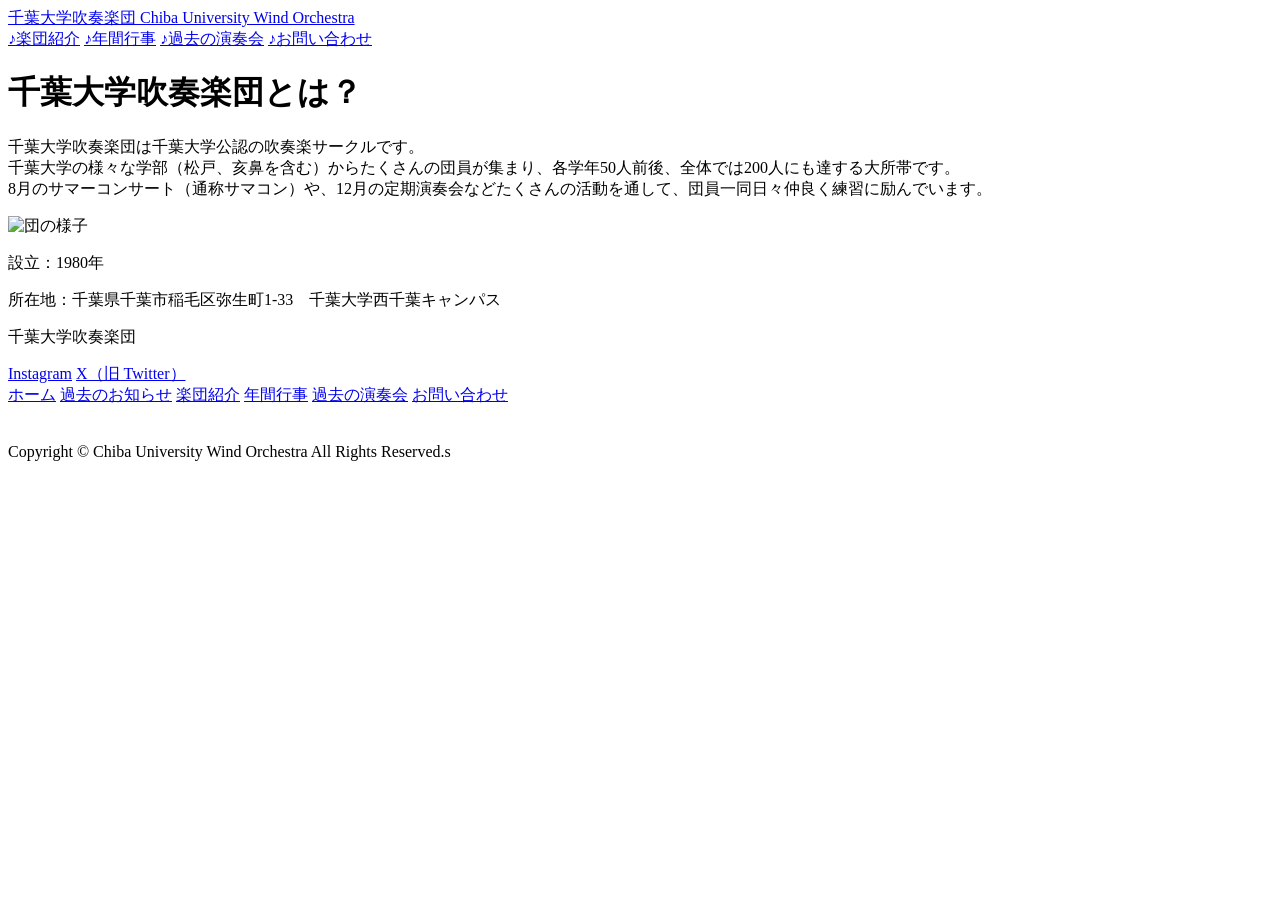
==== about.html @ d861ecf5 "Add files via upload" ====
<!DOCTYPE html>
<html lang="ja">
<head>
  <meta charset="UTF-8">
  <meta name="viewport" content="width=device-width, initial-scale=1.0">
  <title>千葉大学吹奏楽団とは — 千葉大学吹奏楽団</title>

  <link rel="preconnect" href="https://fonts.googleapis.com">
  <link rel="preconnect" href="https://fonts.gstatic.com" crossorigin>
  <link href="https://fonts.googleapis.com/css2?family=Noto+Sans+JP:wght@300;400;500;700&display=swap" rel="stylesheet">

  <link rel="stylesheet" href="https://cdnjs.cloudflare.com/ajax/libs/aos/2.3.4/aos.css">
  <link rel="stylesheet" href="style.css">
</head>
	
<!--ここからがメインのホームページの中身-->
<body>
	
	
<!--ヘッダーの部分（全ページ共通）-->
  <header class="site-nav">
    <div class="container">
      <a href="index.html" class="nav-logo">
        <img src="images/logo.png" alt="千葉大学吹奏楽団ロゴ" onerror="this.style.display='none'">
        <div class="nav-logo-text">
          <span class="name-ja">千葉大学吹奏楽団</span>
          <span class="name-en">Chiba University Wind Orchestra</span>
        </div>
      </a>
      <nav class="nav-links">
        <a href="about.html" class="active">♪楽団紹介</a><!--そのページにいるときは色が変わるように　class="active"　をつける-->
        <a href="events.html">♪年間行事</a>
        <a href="concerts.html">♪過去の演奏会</a>
        <a href="contact.html">♪お問い合わせ</a>
      </nav>
    </div>
  </header><!--ヘッダーの部分終わり-->

	
  <!-- メインコンテンツ -->
  <main class="page-content">
    <div class="container">

      <!-- ページタイトル -->
      <h1 class="page-title" data-aos="fade-up">千葉大学吹奏楽団とは？</h1>

      <!-- 紹介文と写真 -->
      <div class="about-inner">

        <!-- ============================================================
             紹介文の編集方法：
             下の <p> タグの中身を書き換えてください。
             段落を増やしたい場合は <p> を追加してください。
             ============================================================ -->
        <div class="about-text" data-aos="fade-right">
          <p>
            千葉大学吹奏楽団は千葉大学公認の吹奏楽サークルです。<br>
            千葉大学の様々な学部（松戸、亥鼻を含む）からたくさんの団員が集まり、各学年50人前後、全体では200人にも達する大所帯です。<br>
            8月のサマーコンサート（通称サマコン）や、12月の定期演奏会などたくさんの活動を通して、団員一同日々仲良く練習に励んでいます。
          </p>
        </div>
        <div class="about-photo" data-aos="fade-left">
          <img src="images/All photo.jpg" alt="団の様子"><!--ここが写真を司っている-->
        </div>

      </div>

      <!-- 設立年など基本情報 -->
      <!-- ============================================================
           基本情報の編集方法：
           設立年・その他の情報を変更してください。
           行を追加する場合は <p> を増やしてください。
           ============================================================ -->
      <div class="about-footer-info" data-aos="fade-up">
        <p><span class="info-label">設立：</span>1980年</p>
		<p><span class="info-label">所在地：</span>千葉県千葉市稲毛区弥生町1-33　千葉大学西千葉キャンパス</p>
      </div>

    </div>
  </main><!--メインコンテンツ終わり-->

	
  <!--フッターの部分（全ページ共通）-->
<footer class="site-footer">
  <p class="footer-name">千葉大学吹奏楽団</p><!--中央のタイトル-->
  <div class="footer-links">
	  <a href="https://www.instagram.com/cuwo_official" target="_blank" class="footer-btn">Instagram</a> <!--インスタに飛べるボタン-->
	  <a href="https://twitter.com/c_u_w_o" target="_blank" class="footer-btn">X（旧 Twitter）</a> <!--Xに飛べるボタン-->
　</div>
  <nav class="footer-nav"> <!--各ページに飛ぶボタン-->
	  <a href="index.html">ホーム</a>
	  <a href="news.html">過去のお知らせ</a> 
	  <a href="about.html">楽団紹介</a> 
	  <a href="events.html">年間行事</a> 
	  <a href="concerts.html">過去の演奏会</a> 
	  <a href="contact.html">お問い合わせ</a> 
  </nav>
　<p class="footer-right">Copyright © Chiba University Wind Orchestra  All Rights Reserved.s</p><!--権利情報記載-->
</footer><!--フッターの部分終わり-->

  <script src="https://cdnjs.cloudflare.com/ajax/libs/aos/2.3.4/aos.js"></script>
  <script>
    AOS.init({ duration: 700, once: true, offset: 60, easing: 'ease-out-cubic' });
  </script>
</body>
</html>
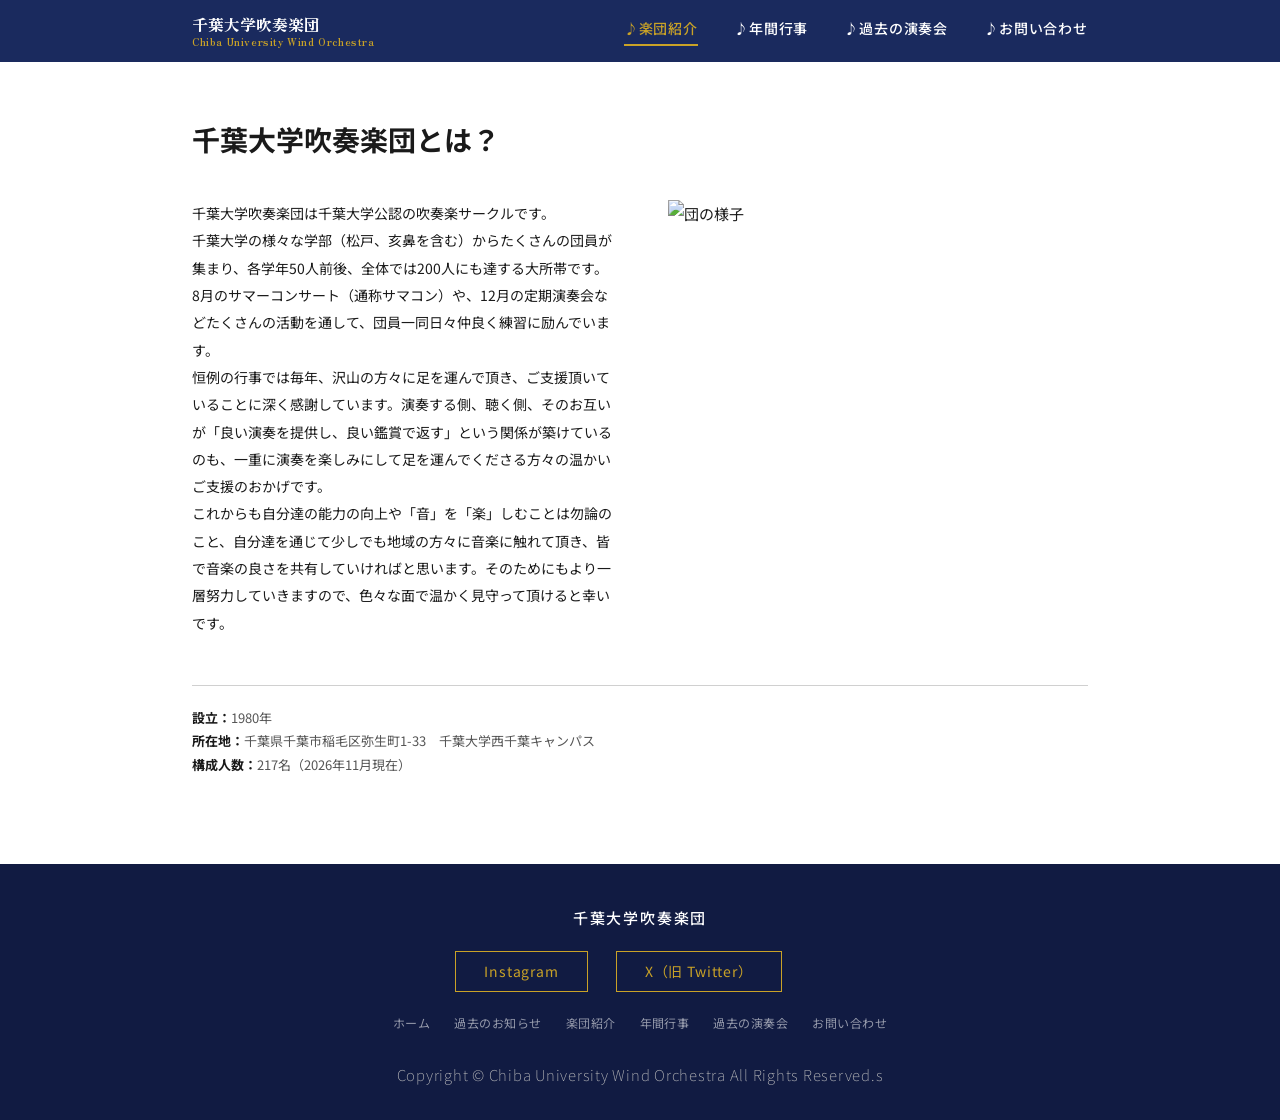
==== commit 4b86422f: "Update about.html" ====
--- a/about.html
+++ b/about.html
@@ -56,11 +56,13 @@
           <p>
             千葉大学吹奏楽団は千葉大学公認の吹奏楽サークルです。<br>
             千葉大学の様々な学部（松戸、亥鼻を含む）からたくさんの団員が集まり、各学年50人前後、全体では200人にも達する大所帯です。<br>
-            8月のサマーコンサート（通称サマコン）や、12月の定期演奏会などたくさんの活動を通して、団員一同日々仲良く練習に励んでいます。
+            8月のサマーコンサート（通称サマコン）や、12月の定期演奏会などたくさんの活動を通して、団員一同日々仲良く練習に励んでいます。<br>
+            恒例の行事では毎年、沢山の方々に足を運んで頂き、ご支援頂いていることに深く感謝しています。演奏する側、聴く側、そのお互いが「良い演奏を提供し、良い鑑賞で返す」という関係が築けているのも、一重に演奏を楽しみにして足を運んでくださる方々の温かいご支援のおかげです。<br>
+            これからも自分達の能力の向上や「音」を「楽」しむことは勿論のこと、自分達を通じて少しでも地域の方々に音楽に触れて頂き、皆で音楽の良さを共有していければと思います。そのためにもより一層努力していきますので、色々な面で温かく見守って頂けると幸いです。
           </p>
         </div>
         <div class="about-photo" data-aos="fade-left">
-          <img src="images/All photo.jpg" alt="団の様子"><!--ここが写真を司っている-->
+          <img src="images/2025RegularAll.JPG" alt="団の様子"><!--ここが写真を司っている-->
         </div>
 
       </div>
@@ -70,10 +72,11 @@
            基本情報の編集方法：
            設立年・その他の情報を変更してください。
            行を追加する場合は <p> を増やしてください。
-           ============================================================ -->
+      ============================================================ -->
       <div class="about-footer-info" data-aos="fade-up">
         <p><span class="info-label">設立：</span>1980年</p>
-		<p><span class="info-label">所在地：</span>千葉県千葉市稲毛区弥生町1-33　千葉大学西千葉キャンパス</p>
+		    <p><span class="info-label">所在地：</span>千葉県千葉市稲毛区弥生町1-33　千葉大学西千葉キャンパス</p>
+        <p><span class="info-label">構成人数：</span>217名（2026年11月現在）</p>
       </div>
 
     </div>
@@ -103,4 +106,4 @@
     AOS.init({ duration: 700, once: true, offset: 60, easing: 'ease-out-cubic' });
   </script>
 </body>
-</html>+</html>
--- a/style.css
+++ b/style.css
@@ -0,0 +1,545 @@
+/* ================================================================
+   千葉大学吹奏楽団 公式サイト — 共通スタイルシート style.css
+   【色を変えたいとき】
+     ネイビー → #1a2a5e を検索して置換
+     ゴールド → #c9a227 を検索して置換
+   ================================================================ */
+
+/* --- Google Fonts インポート（ネット接続が必要） --- */
+@import url('https://fonts.googleapis.com/css2?family=Noto+Sans+JP:wght@300;400;500;700&display=swap');/*グーグルフォントのサイトから「Noto Sans JP」というフォントを取ってきている*/
+@import url('https://fonts.googleapis.com/css2?family=Kaisei+Decol&display=swap');/*グーグルフォントのサイトから「Kaisei Decol」というフォントを取ってきている*/
+@import url('https://fonts.googleapis.com/css2?family=Zen+Antique+Soft&family=Zen+Old+Mincho&display=swap');/*グーグルフォントのサイトから「Zen Antique Soft」「Zen Old Mincho」というフォントを取ってきている*/
+
+/* ----------------------------------------------------------------
+   リセット
+   ---------------------------------------------------------------- */
+*, *::before, *::after { box-sizing: border-box; margin: 0; padding: 0; }
+/*すべての要素のpaddingとborderをwidthの内側に含め、デフォルトの余白をゼロにするリセット*/
+html { scroll-behavior: smooth; }
+/*ページ内リンクをクリックしたとき、ジャンプせずなめらかにスクロールする*/
+
+body {/*ページ全体の基本スタイル。フッターを常に最下部に保つための設定も含む*/
+  display: flex;/*bodyをFlexboxにして子要素（header・main・footer）を縦に並べる*/
+  flex-direction: column;/*子要素を縦方向（上から下）に並べる*/
+  min-height: 100vh;/*bodyの最小の高さを画面の高さ100%にする。コンテンツが少なくてもフッターが浮かない*/
+  font-family: 'Noto Sans JP', 'Hiragino Kaku Gothic ProN', 'Meiryo', sans-serif;/*フォントの優先順位リスト。左から順に試して使えるものを使う*/
+  font-size: 15px;/*全体の基本文字サイズ。他の要素はここを基準に相対的に大きさが決まる*/
+  line-height: 1.8;/*行間。文字サイズの1.8倍の間隔を空ける*/
+  color: #1a1a1a;/*全体の基本文字色（ほぼ黒）*/
+  background-color: #ffffff;/*ページ全体の背景色（白）*/
+}
+main { flex: 1; }/*mainエリアが余ったスペースを全部占有し、フッターを画面最下部に押し下げる*/
+img { display: block; max-width: 100%; height: auto; }
+/*画像をブロック要素にして余計な隙間をなくし、親要素より大きくならないようにする。高さは自動で縦横比を維持*/
+a   { text-decoration: none; color: inherit; }
+/*リンクのデフォルト下線を消し、文字色を親要素と同じにする*/
+ul  { list-style: none; }
+/*リストのデフォルトの点（・）を消す*/
+
+/* ----------------------------------------------------------------
+   共通レイアウト
+   ---------------------------------------------------------------- */
+.container {/*全ページ共通。コンテンツを中央に収める幅制限の箱*/
+  max-width: 960px;/*これ以上横に広がらない最大幅*/
+  margin: 0 auto;/*上下の余白0、左右autoで水平中央に配置*/
+  padding: 0 32px;/*左右に32pxの内側余白。画面端にコンテンツが張り付かないようにする*/
+}
+.page-content { padding: 52px 0 88px; }
+/*楽団紹介・年間行事・過去の演奏会・お問い合わせページのメインエリアの余白。上52px・左右0・下88px*/
+
+/* ----------------------------------------------------------------
+   共通ボタン
+   ---------------------------------------------------------------- */
+.btn {/*「過去の演奏会」「ホームに戻る」などのボタン共通スタイル*/
+  display: inline-block;/*文章の流れの中に置けるブロック要素。widthやpaddingが効くようになる*/
+  border: 1px solid #1a2a5e;/*ネイビーの1px実線の枠*/
+  color: #1a2a5e;/*ネイビーの文字色*/
+  background: #ffffff;/*白の背景*/
+  padding: 7px 22px;/*内側余白。上下7px・左右22px*/
+  font-size: 13px;/*文字サイズ*/
+  font-family: 'Noto Sans JP', 'Hiragino Kaku Gothic ProN', 'Meiryo', sans-serif;/*フォント指定*/
+  cursor: pointer;/*カーソルを指マークにしてクリックできることを示す*/
+  letter-spacing: 0.04em;/*文字間隔を少し広げて読みやすくする*/
+  transition: background 0.2s, color 0.2s;/*ホバー時に背景色と文字色が0.2秒かけてなめらかに変わる*/
+}
+.btn:hover {/*ボタンにマウスを乗せたとき*/
+  background: #1a2a5e;/*背景をネイビーに変える*/
+  color: #ffffff;/*文字を白に変える*/
+}
+
+
+/* ================================================================
+   ヘッダー（全ページ共通）
+   ================================================================ */
+.site-nav {/*全ページ共通のナビゲーションバー全体*/
+  background-color: #1a2a5e;   /*ヘッダーの色*/
+  position: sticky;/*スクロールしても画面上部に固定される*/
+  top: 0;/*画面の一番上（0px）の位置に固定*/
+  z-index: 100;/*他の要素より手前に表示する。数字が大きいほど前面に出る*/
+}
+.site-nav .container {/*ナビバー内のロゴとリンクを左右に配置する箱*/
+  display: flex;/*子要素（ロゴとナビリンク）を横並びにする*/
+  align-items: center;/*縦方向の中央揃え。ロゴとリンクの高さが違っても中心が揃う*/
+  justify-content: space-between;/*左端にロゴ、右端にナビリンクを配置*/
+  padding-top: 14px;/*ナビバーの上の内側余白*/
+  padding-bottom: 14px;/*ナビバーの下の内側余白*/
+}
+
+/* ロゴ */
+.nav-logo {/*ヘッダー左側のロゴ画像＋テキストのまとまり*/
+  display: flex;/*画像とテキストを横並びにする*/
+  align-items: center;/*縦方向の中央揃え*/
+  gap: 10px;/*画像とテキストの間隔*/
+  color: #ffffff;/*テキストを白にする*/
+}
+.nav-logo img {/*ヘッダー左のロゴ画像*/
+  width: 44px;/*画像の横幅*/
+  height: 44px;/*画像の縦幅*/
+  object-fit: contain;/*縦横比を保ったまま枠に収める*/
+  flex-shrink: 0;/*Flexbox内で画像が縮まないようにする*/
+}
+.nav-logo-text {/*ロゴ横の「千葉大学吹奏楽団」と英語名のテキストエリア*/
+  display: flex;/*子要素（日本語名と英語名）を並べる*/
+  flex-direction: column;/*縦に並べる（日本語名が上、英語名が下）*/
+  line-height: 1.3;/*行間を狭めてコンパクトに見せる*/
+}
+.nav-logo-text .name-ja {/*ヘッダーの「千葉大学吹奏楽団」の文字*/
+  font-family: 'Zen Antique Soft', serif;/*フォント指定*/
+  font-size: 16px;/*文字サイズ*/
+  font-weight: 400;/*文字の太さ（普通）*/
+  color: #ffffff;/*白文字*/
+}
+.nav-logo-text .name-en {/*ヘッダーの「Chiba University Wind Orchestra」の文字*/
+  font-family: 'Zen Antique Soft', serif;/*フォント指定*/
+  font-size: 10px;/*小さめの文字サイズ*/
+  color: #c9a227;   /* ゴールド */
+  letter-spacing: 0.06em;/*文字間隔を少し広げる*/
+}
+
+/* ナビリンク */
+.nav-links {/*ヘッダー右側のリンク群全体*/
+  display: flex;/*リンクを横並びにする*/
+  gap: 36px;/*リンク同士の間隔*/
+}
+.nav-links a {/*ヘッダーの各リンク（楽団紹介・年間行事など）*/
+  color: #ffffff;/*白文字*/
+  font-size: 14px;/*文字サイズ*/
+  font-weight: 500;/*少し太めの文字*/
+  letter-spacing: 0.06em;/*文字間隔を少し広げる*/
+  padding-bottom: 3px;/*下に3pxの余白。下線が文字に重ならないようにする*/
+  border-bottom: 2px solid transparent;/*2pxの透明な下線。ホバー時に色を付けるための準備*/
+  transition: color 0.2s, border-color 0.2s;/*ホバー時に文字色と下線色が0.2秒でなめらかに変わる*/
+}
+.nav-links a:hover,
+.nav-links a.active {/*マウスを乗せたとき・現在開いているページのリンク*/
+  color: #c9a227;            /* ゴールド */
+  border-bottom-color: #c9a227;/*下線もゴールドにする*/
+}
+
+
+/* ================================================================
+   フッター（全ページ共通）
+   ================================================================ */
+.site-footer {/*全ページ共通のフッターエリア全体*/
+  background-color: #111b42;   /* ダークネイビー */
+  color: #ffffff;/*文字を白にする*/
+  text-align: center;/*中央揃え*/
+  padding: 40px 24px 32px;/*内側余白。上40px・左右24px・下32px*/
+}
+.footer-name {/*フッターの「千葉大学吹奏楽団」の文字*/
+  font-size: 15px;/*文字サイズ*/
+  font-weight: 500;/*少し太めの文字*/
+  letter-spacing: 0.12em;/*文字間隔を広げてゆったりと見せる*/
+  color: #ffffff;/*白文字*/
+  margin-bottom: 20px;/*下にSNSボタンとの間隔*/
+}
+.footer-links {/*フッターのInstagram・Xボタンをまとめた箱*/
+  display: flex;/*ボタンを横並びにする*/
+  justify-content: center;/*横方向の中央揃え*/
+  gap: 28px;/*ボタン同士の間隔*/
+  flex-wrap: wrap;/*画面が狭くなったとき折り返す*/
+  margin-bottom: 20px;/*下のページナビとの間隔*/
+}
+.footer-btn {/*フッターのInstagram・Xのボタン*/
+  display: inline-block;/*文章の流れの中に置けるブロック要素*/
+  border: 1px solid #c9a227;   /* ゴールド枠 */
+  color: #c9a227;              /* ゴールド文字 */
+  background: transparent;/*背景を透明にする*/
+  padding: 7px 28px;/*内側余白。上下7px・左右28px*/
+  font-size: 14px;/*文字サイズ*/
+  font-family: 'Noto Sans JP', 'Hiragino Kaku Gothic ProN', 'Meiryo', sans-serif;/*フォント指定*/
+  letter-spacing: 0.06em;/*文字間隔を少し広げる*/
+  transition: background 0.2s, color 0.2s;/*ホバー時に背景と文字色が0.2秒でなめらかに変わる*/
+}
+.footer-btn:hover {/*フッターボタンにマウスを乗せたとき*/
+  background: #c9a227;/*背景をゴールドにする*/
+  color: #111b42;/*文字をダークネイビーにする*/
+}
+.footer-nav {/*フッター下部のページリンク（ホーム・楽団紹介など）をまとめた箱*/
+  display: flex;/*リンクを横並びにする*/
+  justify-content: center;/*横方向の中央揃え*/
+  gap: 24px;/*リンク同士の間隔*/
+  flex-wrap: wrap;/*画面が狭くなったとき折り返す*/
+  margin-top: 4px;/*SNSボタンとの間隔*/
+}
+.footer-nav a {/*フッターの各ページリンク（ホーム・楽団紹介など）*/
+  color: rgba(255,255,255,0.55);/*半透明の白文字（目立ちすぎないように）*/
+  font-size: 12px;/*小さめの文字サイズ*/
+  letter-spacing: 0.04em;/*文字間隔を少し広げる*/
+  transition: color 0.2s;/*ホバー時に文字色が0.2秒でなめらかに変わる*/
+}
+.footer-nav a:hover { color: #ffffff; /*マウスを乗せると白文字にして目立たせる*/
+}
+.footer-right {/*フッター右側の補足テキスト用（現在予備として定義）*/
+  font-size: 15px;/*文字サイズ*/
+  font-weight: 120;/*文字の太さ（かなり細め）*/
+  letter-spacing: 0.05em;/*文字間隔を少し広げる*/
+  color: #C0C0C0;/*シルバーの文字色*/
+}
+
+/* ================================================================
+   index.html — メインページ
+   ================================================================ */
+
+/* ヒーロー */
+.hero {/*メインページの一番上の大きいネイビーエリア全体*/
+  /* ヘッダーの高さ（約72px）を引いた残り全部をヒーローにする */
+  min-height: calc(100vh - 72px);/*画面の高さからヘッダー分を引いた高さを最小値にする*/
+  /* 下端をネイビー→白にグラデーション */
+  background: radial-gradient(
+  ellipse 60% 70% at 50% 50%,/*中央が明るい楕円形のグラデーション。60%・70%は楕円の横・縦の大きさ、at 50% 50%は中心位置*/
+  #2a3f7a 0%,/*中心の色（少し明るめのネイビー）*/
+  #1a2a5e 100%/*外側の色（通常のネイビー）*/
+  );
+  padding: 44px 0 80px;/*内側余白。上44px・左右0・下80px*/
+  overflow: hidden;/*子要素がはみ出しても見えないように隠す*/
+  /* 中身を縦方向に中央寄せ */
+  display: flex;/*Flexboxにして子要素を中央に配置できるようにする*/
+  align-items: center;/*縦方向の中央揃え*/
+}
+.hero .container {/*ヒーロー内の3列グリッド（左写真・中央テキスト・右写真）の箱*/
+  display: grid;/*Gridレイアウトで3列に分ける*/
+  grid-template-columns: 190px 1fr 170px;/*左列190px固定・中列残り全部・右列170px固定*/
+  align-items: start;/*縦方向の上揃え*/
+  gap: 28px;/*列と列の間隔*/
+  width: 100%;   /* flex の子要素として横幅をしっかり確保 */
+}
+.hero-photos-left,
+.hero-photos-right {/*ヒーロー左右の写真グループ*/
+  display: flex;/*写真を縦に並べる*/
+  flex-direction: column;/*縦方向に並べる*/
+  gap: 14px;/*写真同士の間隔*/
+  padding-top: 12px;/*上部に余白を入れてタイトルテキストと高さを合わせる*/
+}
+.hero-photo-lglg { width: 150%; }/*ヒーロー右下の大きい写真。親要素より150%大きく表示*/
+.hero-photo-lg { width: 120%; }/*写真の大きさを決める（大きい方）*/
+.hero-photo-sm { width: 90%; }/*ヒーロー左下の小さい写真*/
+
+.hero-center {/*ヒーロー中央のタイトルテキストエリア*/
+  text-align: center;/*文字を中央揃え*/
+  color: #ffffff;/*文字を白にする*/
+  padding: 8px 0;/*上下に少し余白*/
+}
+.hero-since {/*ヒーロー中央の「Since 1980」の文字*/
+  font-family: 'Zen Old Mincho', serif;/*フォント指定*/
+  font-size: 12px;/*小さめの文字サイズ*/
+  letter-spacing: 0.25em;/*文字間隔を広げてゆったりと見せる*/
+  color: #c9a227;    /* ゴールド */
+  margin-bottom: 2px;/*下の「Chiba University」との間隔*/
+}
+.hero-univ {/*メインページの大きい「Chiba University」の見た目を決めている*/
+  font-family: 'Zen Antique Soft', serif;/*フォント指定*/
+  font-size: 17px;/*文字サイズ*/
+  font-weight: 200;/*細めの文字の太さ*/
+  color: #ffffff;/*白文字*/
+  margin-bottom: 0;/*下の余白なし。Wind Orchestraと密着させる*/
+}
+.hero-title {/*メインページの大きい「Wind Orchestra」の見た目を決めている*/
+  font-family: 'Zen Antique Soft', serif;/*フォント指定*/
+  font-size: clamp(52px, 9vw, 84px);/*最小52px・画面幅の9%・最大84pxの範囲で自動調整*/
+  font-weight: 500;/*少し太めの文字*/
+  line-height: 1.0;/*行間を文字サイズぴったりにして「Wind」と「Orchestra」を詰める*/
+  color: #ffffff;/*白文字*/
+  margin: 2px 0 10px;/*上2px・左右0・下10pxの外側余白*/
+}
+.hero-name-ja {/*ヒーロー中央の「千葉大学吹奏楽団」の文字*/
+  font-family: 'Zen Old Mincho', serif;/*フォント指定*/
+  font-size: 15px;/*文字サイズ*/
+  letter-spacing: 0.2em;/*文字間隔を広げてゆったりと見せる*/
+  color: rgba(255,255,255,0.82);/*少し透明な白。純白より落ち着いた印象にする*/
+}
+
+/* お知らせ */
+.section-news { padding: 52px 0 36px; }/*メインページのお知らせセクション全体の余白。上52px・左右0・下36px*/
+.section-heading {/*「お知らせ」「次回の演奏会」などのセクション見出し*/
+  font-size: 27px;/*文字サイズ*/
+  font-weight: 600;/*太めの文字*/
+  color: #1a1a1a;/*ほぼ黒の文字色*/
+  margin-bottom: 16px;/*見出し下のリストとの間隔*/
+}
+.news-list { border-top: 1px solid #d0d0d0; }/*お知らせリスト全体の上に区切り線を引く*/
+.news-item {/*お知らせの1行分（日付＋テキスト）*/
+  display: flex;/*日付とテキストを横並びにする*/
+  align-items: baseline;/*テキストのベースライン（文字の底）で揃える*/
+  gap: 32px;/*日付とテキストの間隔*/
+  padding: 12px 8px;/*内側余白。上下12px・左右8px*/
+  border-bottom: 1px solid #d0d0d0;/*行の下に区切り線を引く*/
+  transition: background 0.15s;/*ホバー時に背景色が0.15秒でなめらかに変わる*/
+}
+.news-item:hover { background: rgba(201,162,39,0.05); }/*お知らせ行にマウスを乗せると薄いゴールドの背景になる*/
+.news-link {/*お知らせのリンク。行全体をクリックできるようにする*/
+  display: flex;/*日付とテキストを横並びにする*/
+  align-items: baseline;/*ベースラインで揃える*/
+  gap: 32px;/*日付とテキストの間隔*/
+  width: 100%;/*親要素いっぱいに広げてクリック範囲を最大にする*/
+  color: inherit;/*親要素の文字色を引き継ぐ（リンクのデフォルト青色を防ぐ）*/
+  text-decoration: none;/*リンクの下線を消す*/
+}
+
+.news-date {/*お知らせの日付（例：2026.09.1）*/
+  font-family: 'Kaisei Decol', serif;/*フォント指定*/
+	color: #c9a227;   /* ゴールド */
+  font-weight: 500;/*少し太めの文字*/
+  font-size: 13px;/*文字サイズ*/
+  white-space: nowrap;/*日付が途中で折り返されないようにする*/
+  min-width: 92px;/*最小幅を確保してテキストとの位置が揃うようにする*/
+}
+.news-text { font-size: 14px; color: #1a1a1a; flex: 1; }
+/*お知らせの本文。flex:1で残りのスペースを全部使う*/
+
+/* 次回の演奏会 */
+.section-next-concert { padding: 36px 0 52px; }/*次回の演奏会セクション全体の余白。上36px・左右0・下52px*/
+.next-concert-inner {/*ポスター画像と演奏会情報を横並びにする箱*/
+  display: flex;/*横並びにする*/
+  align-items: flex-start;/*縦方向の上揃え*/
+  gap: 32px;/*ポスターと情報テキストの間隔*/
+}
+.concert-poster { width: 320px; flex-shrink: 0; }/*演奏会ポスター画像の幅を320pxに固定し、縮まないようにする*/
+.concert-info { padding: 4px 0 0; flex: 1; }/*演奏会タイトルなどの情報エリア。残りのスペースを全部使う*/
+.concert-number { font-size: 20px; font-weight: 700; color: #1a1a1a; margin-bottom: 4px; }/*「第29回」の文字。大きさ20px・太字・ほぼ黒・下に4pxの間隔*/
+.concert-name   { font-size: 37px; font-weight: 700; color: #1a1a1a; margin-bottom: 24px; }/*演奏会名（例：Summer Concert）。大きさ37px・太字・ほぼ黒・下に24pxの間隔*/
+.concert-day { font-size: 22px; font-weight: 700; color: #1a1a1a; margin-bottom: 240px; }/*演奏会の日付。大きさ22px・太字・ほぼ黒・下に240pxの間隔（ポスターの高さに合わせるため）*/
+.concert-link-wrap { display: flex; justify-content: flex-end; margin-top: 16px; }
+/*「過去の演奏会」ボタンを右端に配置する箱*/
+
+
+/* ================================================================
+   News.html — 過去のお知らせ
+   ================================================================ */
+/*基本的にはメインページのお知らせ部分と同じ構造を流用。異なる部分だけこっちで別で制作*/
+.oldnews-item {/*過去のお知らせページの1行分（news-itemとほぼ同じ構造）*/
+  display: flex;/*日付とテキストを横並びにする*/
+  align-items: baseline;/*ベースラインで揃える*/
+  gap: 32px;/*日付とテキストの間隔*/
+  padding: 12px 8px;/*内側余白。上下12px・左右8px*/
+  border-bottom: 1px solid #d0d0d0;/*行の下に区切り線を引く*/
+  transition: background 0.15s;/*ホバー時に背景色が0.15秒でなめらかに変わる*/
+}
+
+
+/* ================================================================
+   about.html — 楽団紹介
+   ================================================================ */
+.page-title {/*楽団紹介・過去の演奏会・お問い合わせページの大見出し*/
+  font-size: 28px;/*文字サイズ*/
+  font-weight: 700;/*太字*/
+  color: #1a1a1a;/*ほぼ黒の文字色*/
+  margin-bottom: 36px;/*見出し下の本文との間隔*/
+}
+.about-inner {/*楽団紹介ページの本文テキスト（左）と写真（右）を2列に並べる箱*/
+  display: grid;/*Gridレイアウトで2列に分ける*/
+  grid-template-columns: 1fr 420px;/*左列が残り全部・右列420px固定*/
+  gap: 48px;/*列と列の間隔*/
+  align-items: start;/*縦方向の上揃え*/
+  margin-bottom: 48px;/*下の基本情報エリアとの間隔*/
+}
+.about-text p { font-size: 14px; line-height: 1.95; color: #1a1a1a; }
+/*楽団紹介の本文テキスト。文字サイズ14px・行間1.95倍・ほぼ黒*/
+.about-photo .photo-placeholder { aspect-ratio: 4/3; }/*楽団紹介の写真プレースホルダーを4:3の縦横比に固定*/
+.about-footer-info {/*楽団紹介ページ下部の「設立：1980年」などの基本情報エリア*/
+  font-size: 13px;/*文字サイズ*/
+  color: #555555;/*グレーの文字色*/
+  margin-top: 48px;/*上の本文との間隔*/
+  padding-top: 20px;/*上に内側余白を入れて区切り線と文字の間に空きを作る*/
+  border-top: 1px solid #d0d0d0;/*上に区切り線を引く*/
+}
+.info-label { font-weight: 700; color: #1a1a1a; }/*「設立：」「所在地：」などのラベル文字を太字・ほぼ黒にする*/
+
+/* ================================================================
+   events.html — 年間行事
+   ================================================================ */
+.events-title { font-size: 22px; font-weight: 700; color: #1a1a1a; margin-bottom: 44px; }/*「主な年間行事」の見出し。文字サイズ22px・太字・ほぼ黒・下に44pxの間隔*/
+.event-item   { margin-bottom: 60px; }/*1つの行事ブロック全体。次の行事との間隔*/
+.event-month  { font-size: 14px; color: #1a1a1a; margin-bottom: 2px; }/*「3月」「4月」などの月の表示。サイズ14px・ほぼ黒・下に2pxの間隔*/
+.event-name   { font-size: 18px; font-weight: 700; color: #1a1a1a; margin-bottom: 14px; }/*「春合宿」「新入生歓迎演奏会」などの行事名。サイズ18px・太字・ほぼ黒・下に14pxの間隔*/
+.event-detail {/*各行事の説明テキスト（左）と写真（右）を2列に並べる箱*/
+  display: grid;/*Gridレイアウトで2列に分ける*/
+  grid-template-columns: 1fr 280px;/*左列が残り全部・右列280px固定*/
+  gap: 32px;/*列と列の間隔*/
+  align-items: start;/*縦方向の上揃え*/
+}
+.event-desc { font-size: 13px; line-height: 1.9; color: #555555; }/*各行事の説明文。文字サイズ13px・行間1.9倍・グレー*/
+.event-photo .photo-placeholder { aspect-ratio: 4/3; }/*行事写真プレースホルダーを4:3の縦横比に固定*/
+
+
+/* ================================================================
+   concerts.html — 過去の演奏会
+   ================================================================ */
+.concert-block { margin-bottom: 68px; }/*1つの演奏会ブロック（スライダー1セット）全体。次のブロックとの間隔*/
+.concert-block-title {/*「新入生歓迎演奏会」「定期演奏会」などの演奏会種別の見出し*/
+  font-size: 18px;/*文字サイズ*/
+  font-weight: 700;/*太字*/
+  color: #1a1a1a;/*ほぼ黒の文字色*/
+  margin-bottom: 18px;/*下のスライダーとの間隔*/
+  padding-bottom: 10px;/*下線と文字の間に余白を入れる*/
+  border-bottom: 2px solid #1a2a5e;   /* ネイビー下線 */
+}
+
+/* スライダー */
+.concert-slider {/*◀スライド▶の左右ボタンとスライドエリアを横並びにする箱*/
+  display: flex;/*横並びにする*/
+  align-items: center;/*縦方向の中央揃え*/
+  gap: 12px;/*ボタンとスライドエリアの間隔*/
+}
+.slider-btn {/*◀と▶の三角ボタン*/
+  background: none;/*背景なし（透明）*/
+  border: none;/*枠線なし*/
+  cursor: pointer;/*カーソルを指マークにする*/
+  padding: 8px 4px;/*クリックしやすいように内側余白を設定*/
+  color: #1a2a5e;   /* ネイビー三角 */
+  font-size: 20px;/*三角の大きさ*/
+  line-height: 1;/*行間を最小にして余計な高さをなくす*/
+  flex-shrink: 0;/*Flexbox内でボタンが縮まないようにする*/
+  transition: color 0.2s, transform 0.15s;/*ホバー時に色と大きさが0.2秒・0.15秒でなめらかに変わる*/
+  user-select: none;/*ボタンを連打したとき文字が選択されないようにする*/
+}
+.slider-btn:hover   { color: #c9a227; transform: scale(1.25); }/*ホバー時にゴールドに変色・1.25倍に拡大*/
+.slider-btn:disabled { color: #d0d0d0; cursor: default; transform: none; }/*端の年度で押せないとき・グレーに変色・矢印カーソル・拡大なし*/
+
+.concert-slides { flex: 1; overflow: hidden; }/*スライドを表示するエリア。残りのスペースを全部使い、はみ出した部分を隠す*/
+.concert-slide  { display: none; }/*通常は非表示。JSで.activeクラスが付いたものだけ表示される*/
+.concert-slide.active {/*現在表示中のスライド*/
+  display: block;/*表示する*/
+  animation: slideIn 0.3s ease;/*slideInアニメーションを0.3秒かけてなめらかに再生*/
+}
+@keyframes slideIn {/*スライドが切り替わるときのアニメーション定義*/
+  from { opacity: 0; transform: translateX(10px); }/*最初：透明で右に10pxずれた状態から始まる*/
+  to   { opacity: 1; transform: translateX(0); }/*最後：不透明で元の位置に収まる*/
+}
+.concert-year {/*「2025年」「2026年」などの年度表示*/
+	font-weight: 600; /*少し太めの文字*/
+	font-size: 22; /*文字サイズ（pxの単位が抜けているためブラウザのデフォルトが適用される）*/
+	color: #555555; /*グレーの文字色*/
+	margin-bottom: 10px; /*下の写真・プログラムエリアとの間隔*/
+}
+
+.concert-content {/*各年度の写真（左）とプログラム（右）を2列に並べる箱*/
+  display: grid;/*Gridレイアウトで2列に分ける*/
+  grid-template-columns: 200px 1fr;/*左列200px固定・右列残り全部*/
+  gap: 32px;/*列と列の間隔*/
+  align-items: start;/*縦方向の上揃え*/
+}
+.concert-slide-photo .photo-placeholder { aspect-ratio: 3/4; }/*演奏会写真プレースホルダーを3:4の縦横比（縦長）に固定*/
+.concert-program { padding-top: 2px; }/*プログラムエリア全体の上に少し余白を入れる*/
+.program-label {/*「Program」「Bands」などのラベル文字*/
+  font-size: 13px;/*文字サイズ*/
+  font-weight: 700;/*太字*/
+  letter-spacing: 0.12em;/*文字間隔を広げてゆったりと見せる*/
+  color: #555555;/*グレーの文字色*/
+  margin-bottom: 10px;/*下の曲目リストとの間隔*/
+  padding-bottom: 6px;/*下線と文字の間に余白を入れる*/
+  border-bottom: 1px solid #d0d0d0;/*下に区切り線を引く*/
+}
+.program-list li {/*プログラムのリストを作っている*/
+  font-size: 13px;/*文字サイズ*/
+  color: #1a1a1a;/*ほぼ黒の文字色*/
+  padding: 4px 0;/*上下に4pxの内側余白。各曲名に縦の余白をつける*/
+  border-bottom: 1px dotted #d0d0d0;/*曲名の下に点線の区切りを引く*/
+  line-height: 1.6;/*行間。長い曲名が折り返したときの行間*/
+}
+.program-list li:last-child { border-bottom: none; }/*最後の曲名の下には区切り線を引かない*/
+
+/* ドットインジケーター（スライディングウィンドウ型・最大5個表示） */
+.slider-dots {/*ドットをまとめた箱。スライダーの下に配置される*/
+  display: flex;/*ドットを横並びにする*/
+  justify-content: center;/*横方向の中央揃え*/
+  align-items: center;/*縦方向の中央揃え。大きさが違うドットの中心が揃う*/
+  gap: 5px;/*ドット同士の間隔*/
+  margin-top: 14px;/*スライダーとの間隔*/
+  height: 16px;/*高さを固定してドットのサイズが変わっても箱がガタつかないようにする*/
+}
+.slider-dot {/*個々のドット*/
+  border-radius: 50%;/*角を完全に丸めて円にする*/
+  background: #d0d0d0;/*グレーの背景（非アクティブ時）*/
+  border: none;/*枠線なし*/
+  cursor: pointer;/*カーソルを指マークにする*/
+  transition: width 0.25s ease, height 0.25s ease, opacity 0.25s ease, background 0.25s ease;/*サイズ・透明度・色の変化を0.25秒でなめらかにする*/
+  flex-shrink: 0;/*Flexbox内でドットが縮まないようにする*/
+  padding: 0;/*内側余白なし*/
+}
+/* 距離に応じたドットサイズ（JSがクラスを付与） */
+.slider-dot.dot-lg  { width: 8px; height: 8px; opacity: 1;    } /* 現在地（一番大きい・完全不透明）*/
+.slider-dot.dot-md  { width: 6px; height: 6px; opacity: 0.7;  } /* 隣（中くらい・少し透明）*/
+.slider-dot.dot-sm  { width: 4px; height: 4px; opacity: 0.45; } /* 2つ隣（小さい・半透明）*/
+.slider-dot.dot-xs  { width: 2px; height: 2px; opacity: 0.25; } /* 端（極小・ほぼ透明）*/
+.slider-dot.active  { background: #1a2a5e; }/*現在表示中のスライドに対応するドットをネイビーにする*/
+.slider-dot:not(.active) { background: #d0d0d0; }/*現在地以外のドットをグレーにする*/
+
+
+/* ================================================================
+   contact.html — お問い合わせ
+   ================================================================ */
+.contact-lead { font-size: 14px; line-height: 1.9; color: #1a1a1a; margin-bottom: 36px; }
+/*お問い合わせページの「団へのご連絡…」のリード文。文字サイズ14px・行間1.9倍・ほぼ黒・下に36pxの間隔*/
+.contact-cards {/*連絡先の箱をまとめた枠*/
+  display: flex;/*カードを横並びにする*/
+  gap: 20px;/*カード同士の間隔*/
+  flex-wrap: wrap;/*画面が狭くなったとき折り返す*/
+  margin-bottom: 200px;/*下の渉内情報との間隔（大きめに取っている）*/
+}
+.contact-card {/*Mail・Instagram・Xの各連絡先カード*/
+  border: 1.5px solid #c9a227;   /* ゴールド枠 */
+  padding: 20px 28px;/*内側余白。上下20px・左右28px*/
+  text-align: center;/*中央揃え*/
+  min-width: 180px;/*最小幅。これ以上狭くならない*/
+  flex: 1;/*残りのスペースを均等に分けて横幅を揃える*/
+}
+.contact-card-type  { font-size: 15px; font-weight: 700; color: #1a1a1a; margin-bottom: 8px; }/*「Mail」「Instagram」などのカード見出し。サイズ15px・太字・ほぼ黒・下に8pxの間隔*/
+.contact-card-value { font-size: 13px; color: #555555; word-break: break-all; }/*メールアドレスやアカウント名。サイズ13px・グレー・長い文字列はどこでも折り返す*/
+.contact-card a     { color: #555555; text-decoration: underline; text-underline-offset: 2px; }/*カード内のリンク。グレー・下線あり・下線を2px下にずらす*/
+.contact-card a:hover { color: #c9a227; }/*カード内リンクにマウスを乗せるとゴールドに変わる*/
+
+.contact-note { font-size: 13px; color: #1a1a1a; line-height: 1.9; }/*「なお、学内施設の…」の補足テキスト。サイズ13px・ほぼ黒・行間1.9倍*/
+.contact-note-inner {/*渉内の連絡先をまとめた箱。左にゴールドの縦線がある*/
+  margin-top: 12px;/*上の文章との間隔*/
+  padding-left: 14px;/*左の縦線と文字の間に余白を入れる*/
+  border-left: 3px solid #c9a227;   /* ゴールド縦線 */
+}
+.contact-note-label { font-weight: 700; font-size: 13px; color: #1a1a1a; margin-bottom: 2px; }/*「当団渉内」のラベル。太字・サイズ13px・ほぼ黒・下に2pxの間隔*/
+.contact-note-value { font-size: 13px; color: #555555; }/*渉内のメールアドレス。サイズ13px・グレー*/
+.contact-note-value a { color: #555555; text-decoration: underline; }/*渉内メールのリンク。グレー・下線あり*/
+.contact-note-value a:hover { color: #c9a227; }/*渉内メールリンクにマウスを乗せるとゴールドに変わる*/
+
+
+/* ================================================================
+   レスポンシブ（スマートフォン）
+   ================================================================ */
+@media (max-width: 760px) {/*画面幅が760px以下（スマホ・タブレット）のときだけ以下のスタイルが適用される*/
+  .container { padding: 0 16px; }/*スマホでは左右の余白を32pxから16pxに狭める*/
+  .site-nav .container { flex-direction: column; align-items: flex-start; gap: 10px; }/*スマホではナビのロゴとリンクを縦積みにして左揃えにする*/
+  .nav-links { gap: 14px; flex-wrap: wrap; }/*スマホではナビリンクの間隔を狭め、折り返しを許可する*/
+  .nav-links a { font-size: 13px; }/*スマホではナビリンクの文字を少し小さくする*/
+  .hero .container { grid-template-columns: 1fr; }/*スマホではヒーローを3列から1列に変える*/
+  .hero-photos-left, .hero-photos-right { flex-direction: row; }/*スマホでは写真を縦並びから横並びに変える*/
+  .hero-photo-lglg { width: 100%; }/*スマホでは大きい写真を親要素いっぱいに表示*/
+  .hero-photo-lg { width: 80%; }/*写真の大きさを決める（大きい方）*/
+  .hero-photo-sm { width: 60%; }/*スマホでは小さい写真を60%幅に*/
+  .about-inner    { grid-template-columns: 1fr; }/*スマホでは楽団紹介を2列から1列に変える*/
+  .event-detail   { grid-template-columns: 1fr; }/*スマホでは年間行事を2列から1列に変える*/
+  .concert-content { grid-template-columns: 1fr; }/*スマホでは演奏会内容を2列から1列に変える*/
+  .contact-cards  { flex-direction: column; }/*スマホではお問い合わせカードを横並びから縦積みに変える*/
+  .next-concert-inner { flex-direction: column; }/*スマホでは次回演奏会のポスターと情報を縦積みに変える*/
+  .concert-poster { width: 100%; }/*スマホではポスターを横幅いっぱいに広げる*/
+	.concert-day {margin-bottom: 24px;}/*スマホでは演奏会日付の下余白を240pxから24pxに大幅縮小*/
+  .concert-info   { padding: 16px 0 0; }/*スマホでは演奏会情報エリアの上に余白を入れる*/
+}
